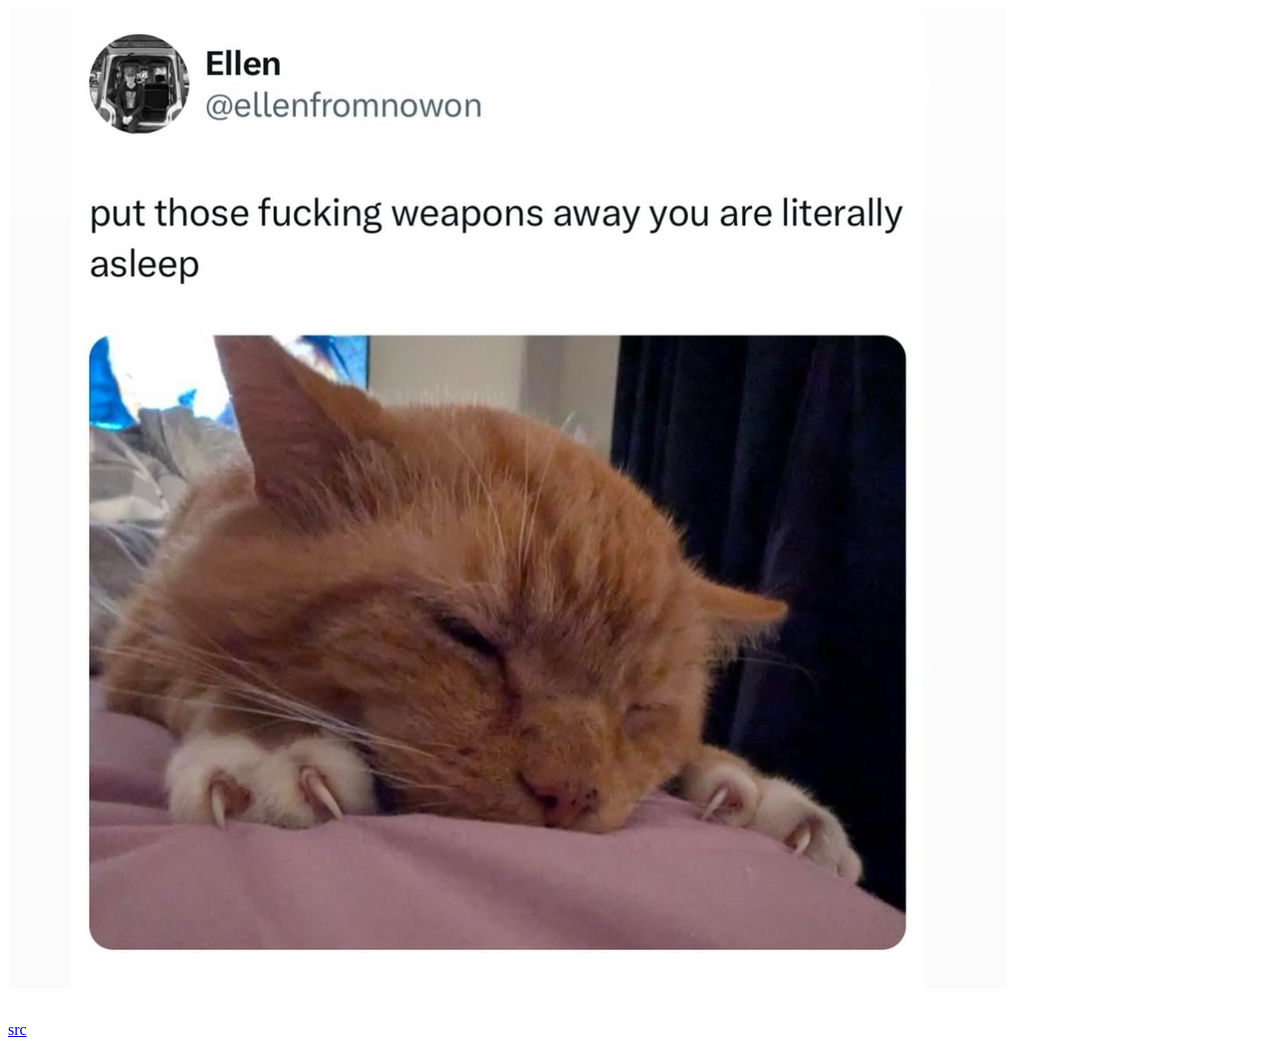
==== index.html @ a3ebc754 "added favicon funcion" ====
<!DOCTYPE html>
<html>
<head>
    <link rel="stylesheet" href="style/css.css" />
    <title>pure heat trust</title>
    <link rel="icon" type="image/x-icon" href="public/favicon.ico" />
</head>
<body>
<img src="src/sickasscat.jpg" alt="sick ass cat ong">
  <p>
      <a href="https://bsky.app/profile/weirdlilguys.bsky.social/post/3ldt7b5hvl227">src</a>
  </p>
</body>
</html>
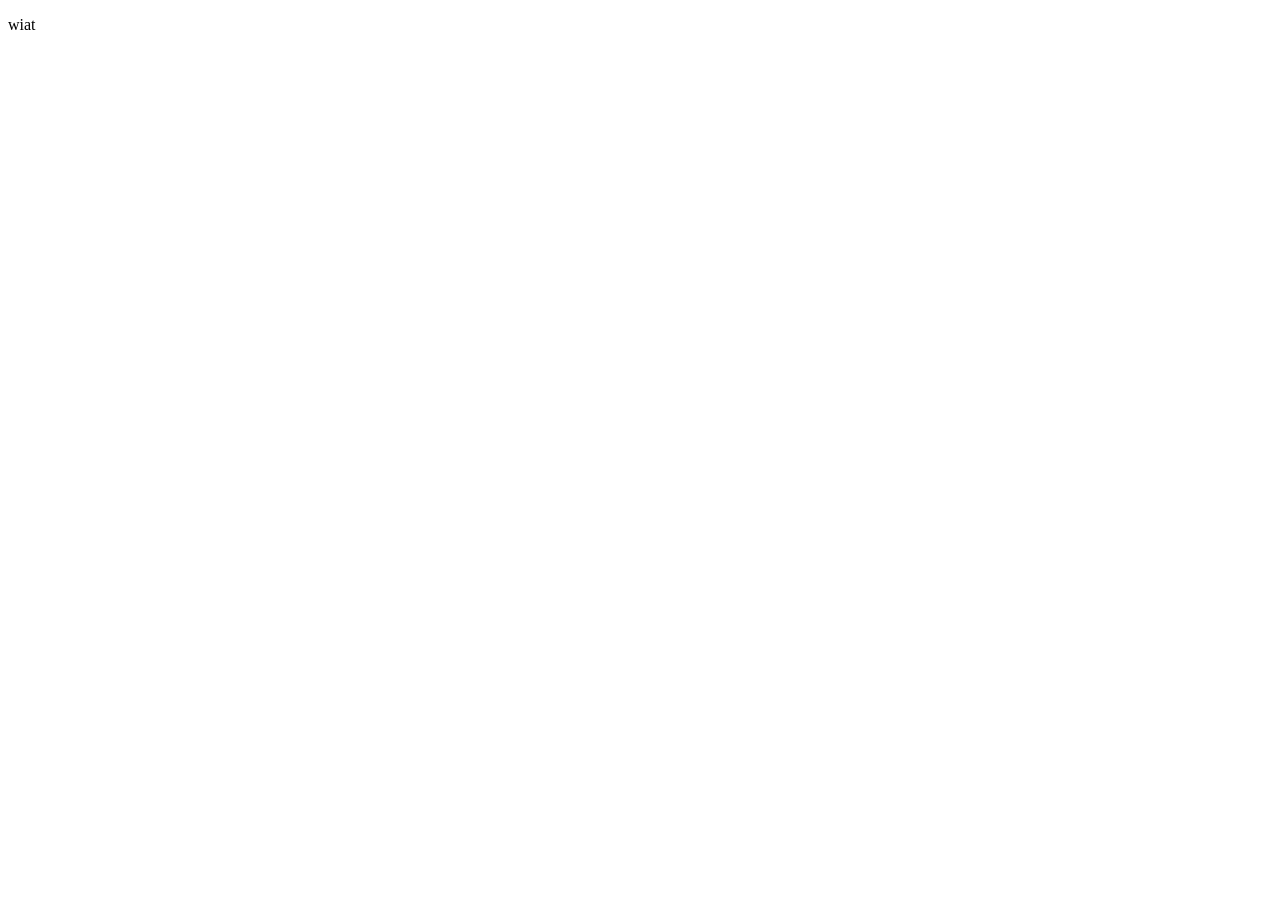
==== commit 662454fc: "Update index.html" ====
--- a/index.html
+++ b/index.html
@@ -6,9 +6,8 @@
     <link rel="icon" type="image/x-icon" href="public/favicon.ico" />
 </head>
 <body>
-<img src="src/sickasscat.jpg" alt="sick ass cat ong">
   <p>
-      <a href="https://bsky.app/profile/weirdlilguys.bsky.social/post/3ldt7b5hvl227">src</a>
+     wiat
   </p>
 </body>
 </html>
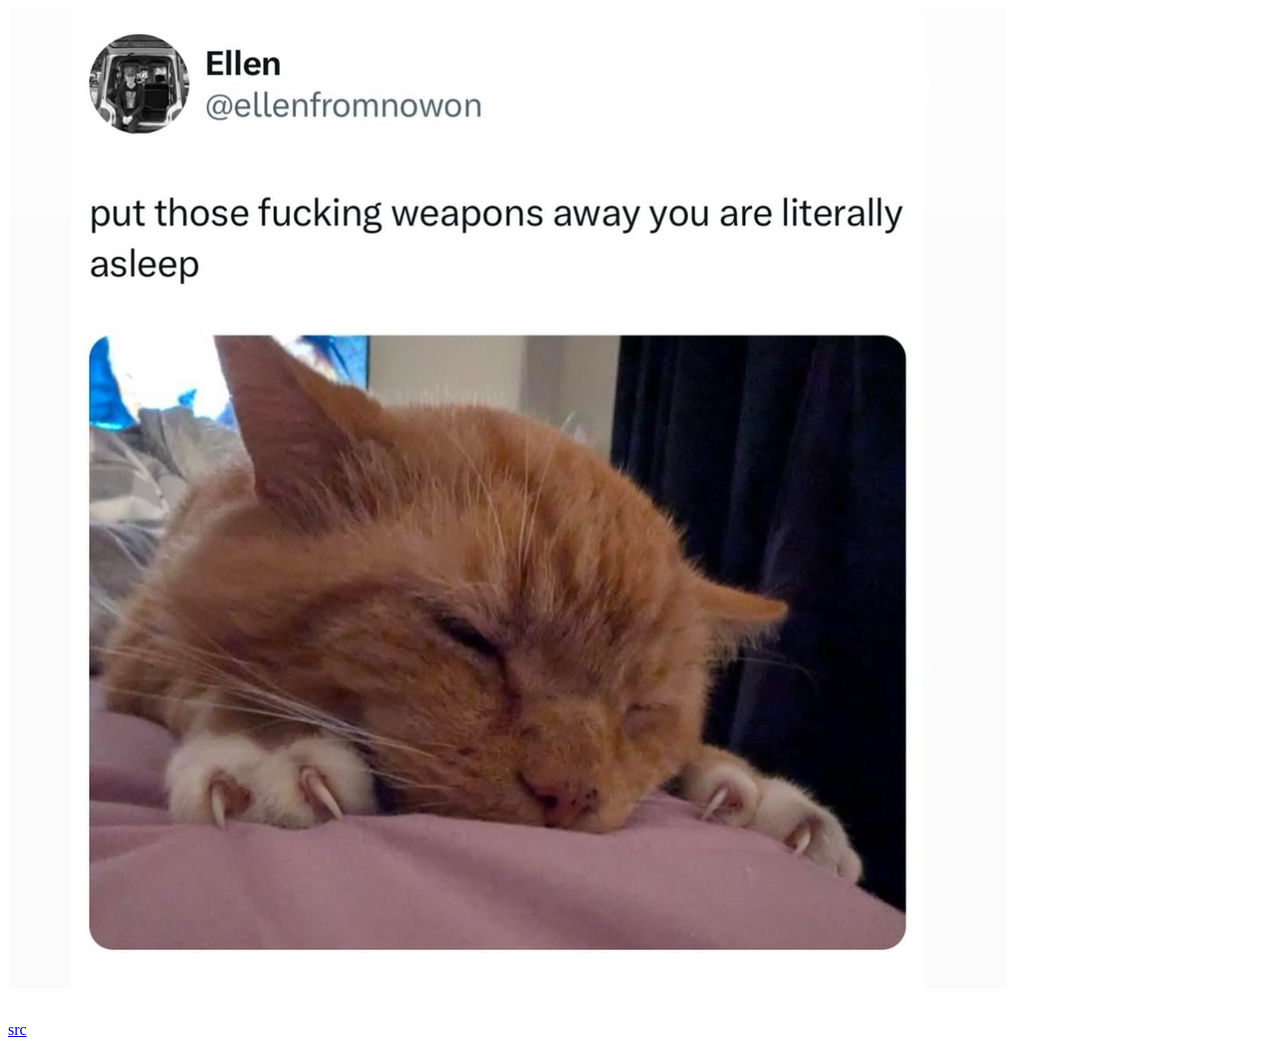
==== commit 11596119: "merge" ====
--- a/index.html
+++ b/index.html
@@ -6,8 +6,9 @@
     <link rel="icon" type="image/x-icon" href="public/favicon.ico" />
 </head>
 <body>
-  <p>
-     wiat
+<img src="src/sickasscat.jpg" alt="sick ass cat ong">
+  <p draggable="true">
+      <a href="https://bsky.app/profile/weirdlilguys.bsky.social/post/3ldt7b5hvl227">src</a>
   </p>
 </body>
 </html>
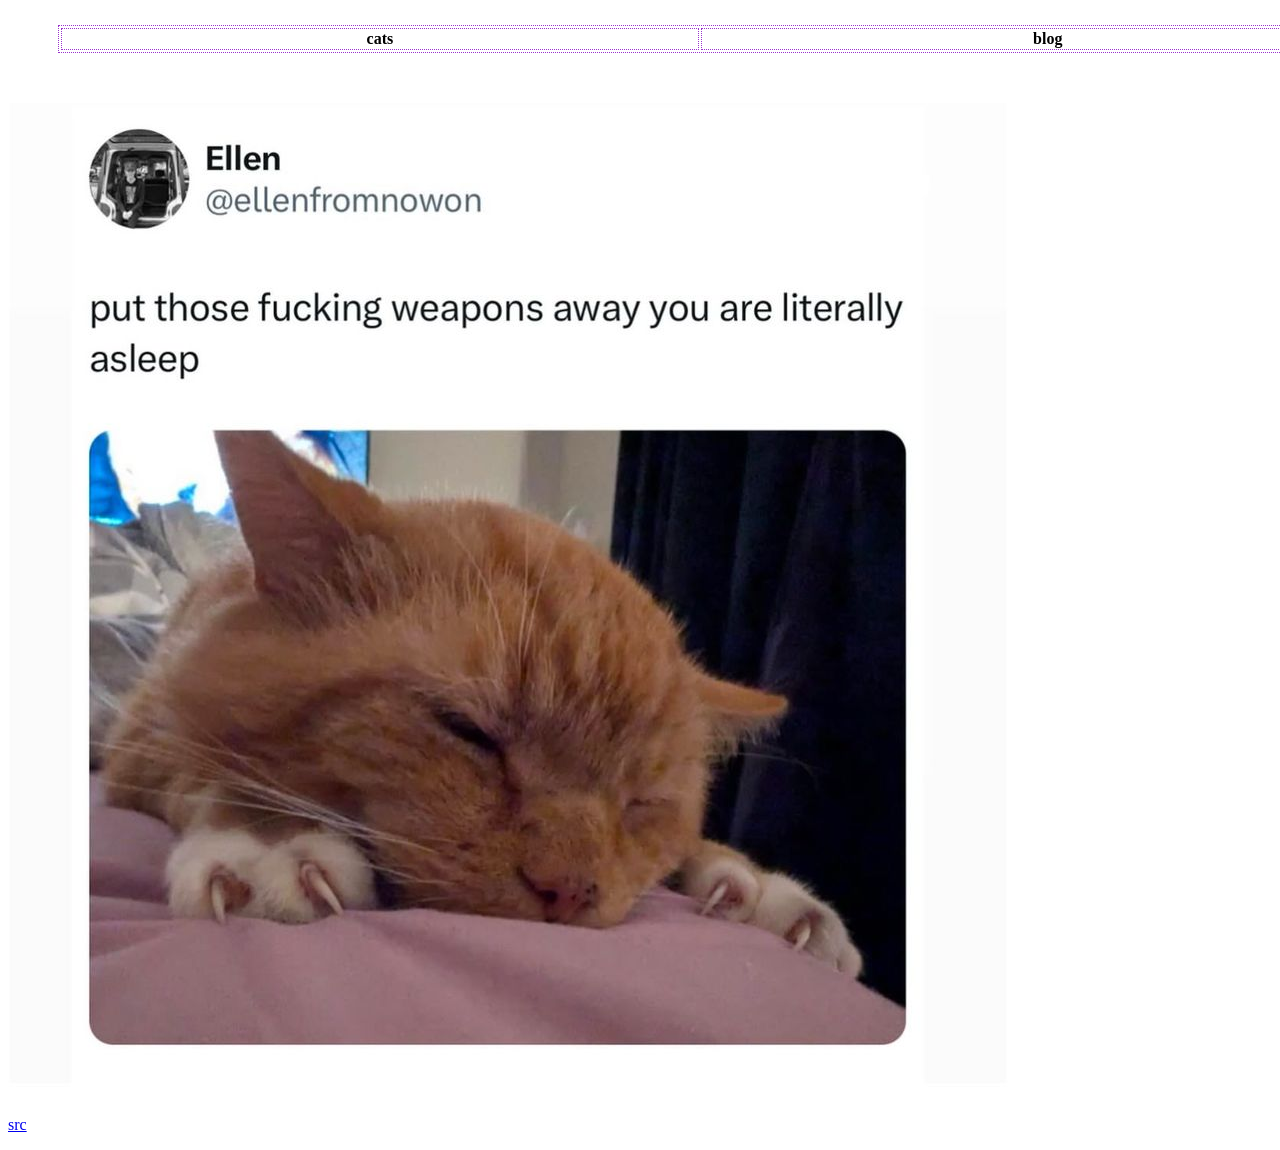
==== commit 220bcce2: "table and stuff in main" ====
--- a/index.html
+++ b/index.html
@@ -6,6 +6,13 @@
     <link rel="icon" type="image/x-icon" href="public/favicon.ico" />
 </head>
 <body>
+    <table>
+        <tr>
+            <th href="cats.technicallycolours.com">cats</th>
+            <th href="blog.technicallycolours.com">blog</th>
+            <th href="releases.technicallycolours.com">releases</th>
+        </tr>
+    </table>
 <img src="src/sickasscat.jpg" alt="sick ass cat ong">
   <p draggable="true">
       <a href="https://bsky.app/profile/weirdlilguys.bsky.social/post/3ldt7b5hvl227">src</a>
--- a/style/css.css
+++ b/style/css.css
@@ -0,0 +1,9 @@
+table{
+    margin: 25px 50px 50px 50px;
+    width:200%
+}
+table, th{
+    border: 1px dotted;
+    border-color: darkorchid;
+    
+}
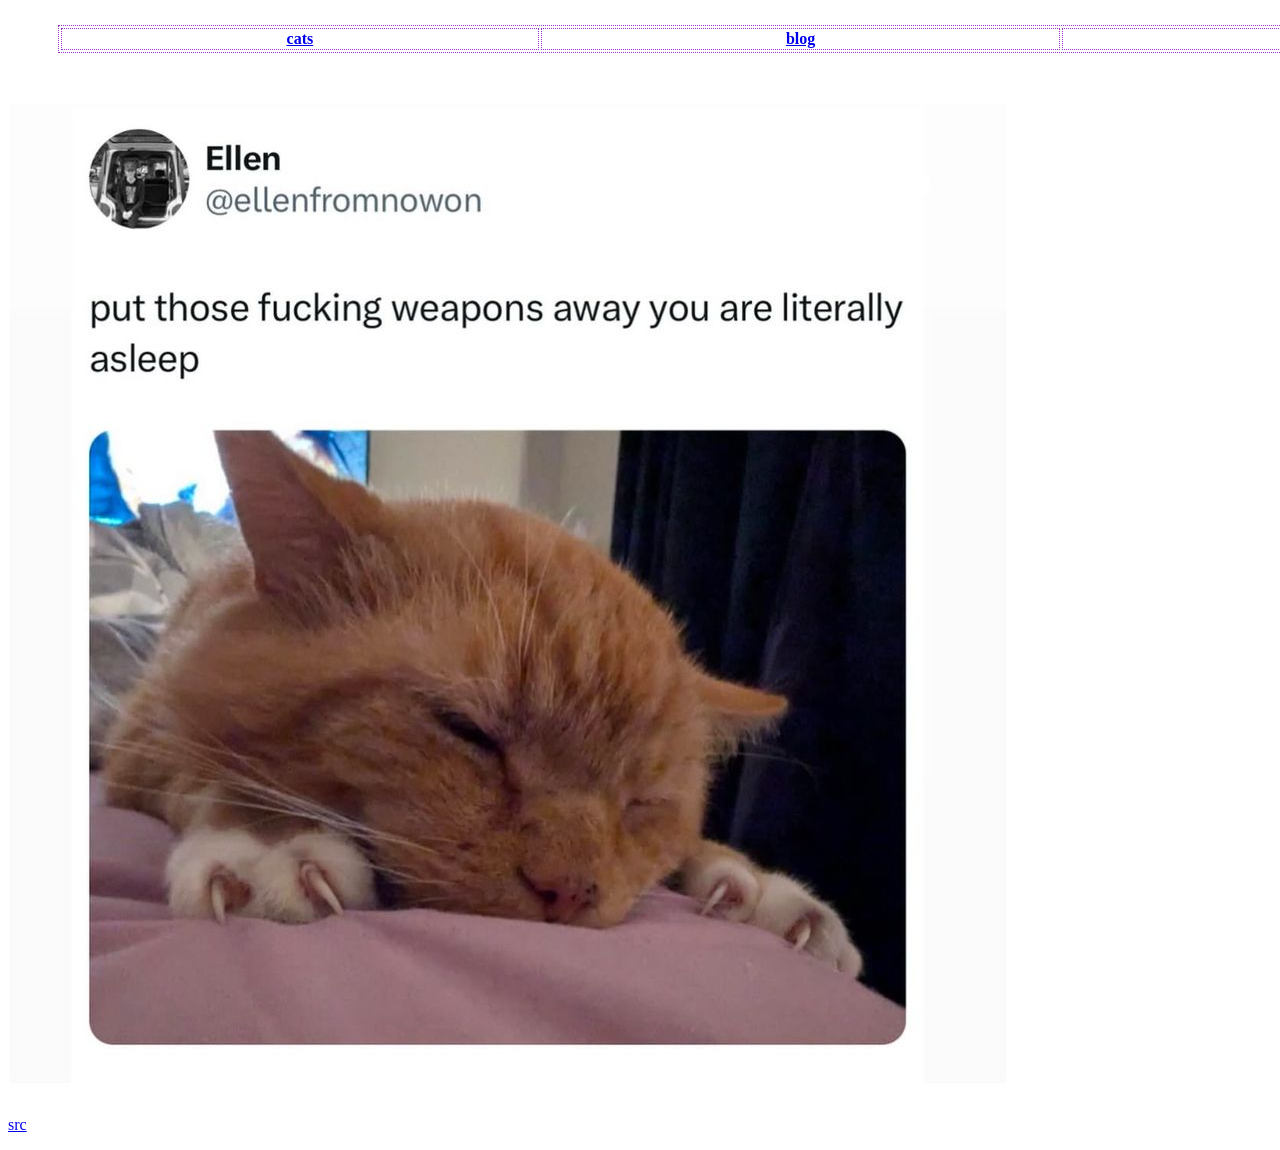
==== commit b5462a73: "update" ====
--- a/index.html
+++ b/index.html
@@ -8,9 +8,9 @@
 <body>
     <table>
         <tr>
-            <th href="cats.technicallycolours.com">cats</th>
-            <th href="blog.technicallycolours.com">blog</th>
-            <th href="releases.technicallycolours.com">releases</th>
+            <th><a href="cats.technicallycolours.com">cats</a></th>
+            <th><a href="blog.technicallycolours.com">blog</a></th>
+            <th><a href="releases.technicallycolours.com">releases</a></th>
         </tr>
     </table>
 <img src="src/sickasscat.jpg" alt="sick ass cat ong">
--- a/style/css.css
+++ b/style/css.css
@@ -1,6 +1,6 @@
 table{
     margin: 25px 50px 50px 50px;
-    width:200%
+    width:150%
 }
 table, th{
     border: 1px dotted;
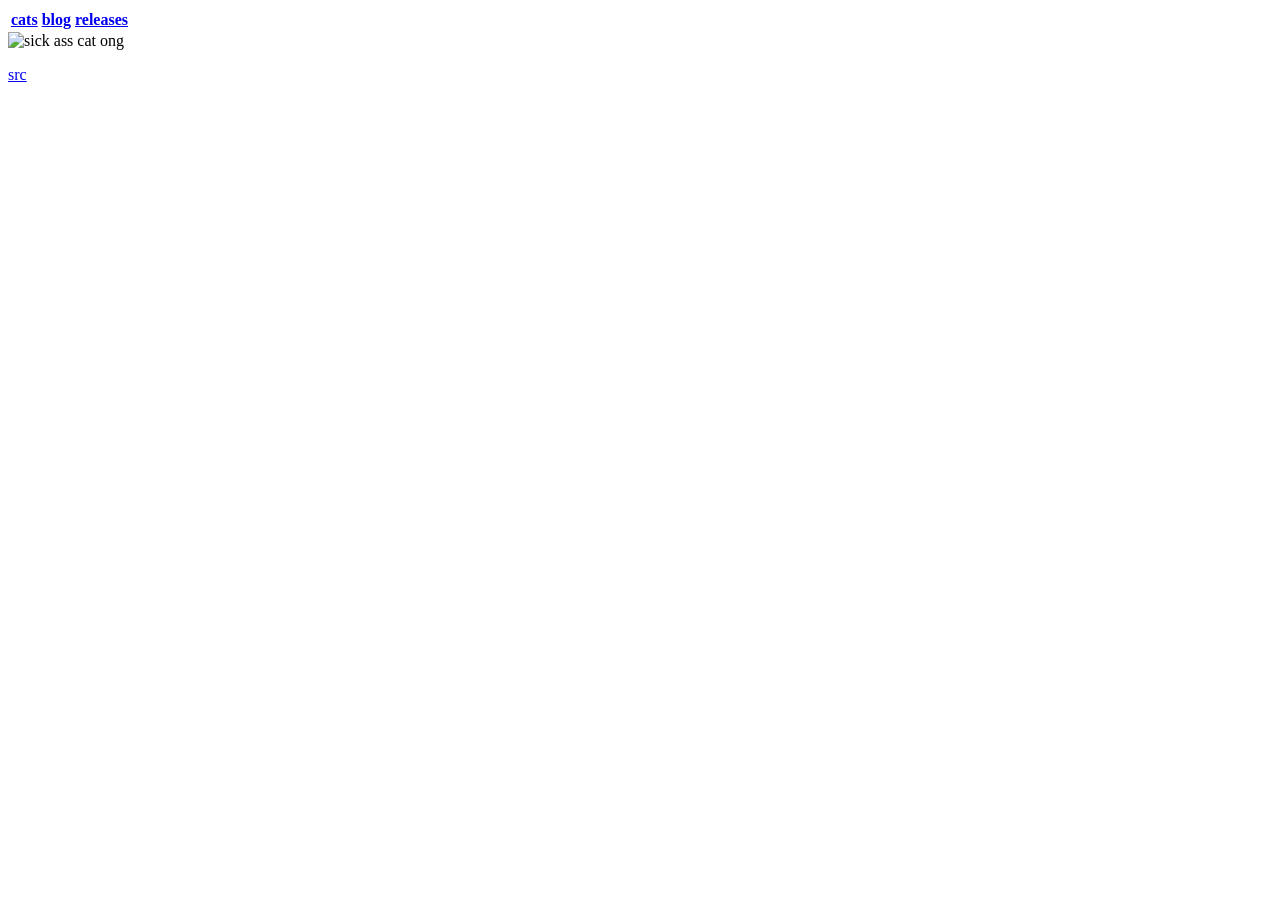
==== commit 577a7374: "updated how the website and files work idk why i didnt do this in the first place tbh" ====
--- a/index.html
+++ b/index.html
@@ -1,21 +1,21 @@
 <!DOCTYPE html>
 <html>
 <head>
-    <link rel="stylesheet" href="style/css.css" />
+    <link rel="stylesheet" href="mainstuff/style/css.css" />
     <title>pure heat trust</title>
-    <link rel="icon" type="image/x-icon" href="public/favicon.ico" />
+    <link rel="icon" type="image/x-icon" href="mainstuff/public/favicon.ico" />
 </head>
 <body>
     <table>
         <tr>
-            <th><a href="cats.technicallycolours.com">cats</a></th>
-            <th><a href="blog.technicallycolours.com">blog</a></th>
-            <th><a href="releases.technicallycolours.com">releases</a></th>
+            <th><a href="technicallycolours.com/cats">cats</a></th>
+            <th><a href="technicallycolours.com/blog">blog</a></th>
+            <th><a href="technicallycolours.com/releases">releases</a></th>
         </tr>
     </table>
-<img src="src/sickasscat.jpg" alt="sick ass cat ong">
-  <p draggable="true">
-      <a href="https://bsky.app/profile/weirdlilguys.bsky.social/post/3ldt7b5hvl227">src</a>
-  </p>
+    <img src="mainstuff/src/sickasscat.jpg" alt="sick ass cat ong">
+    <p draggable="true">
+        <a href="https://bsky.app/profile/weirdlilguys.bsky.social/post/3ldt7b5hvl227">src</a>
+    </p>
 </body>
 </html>
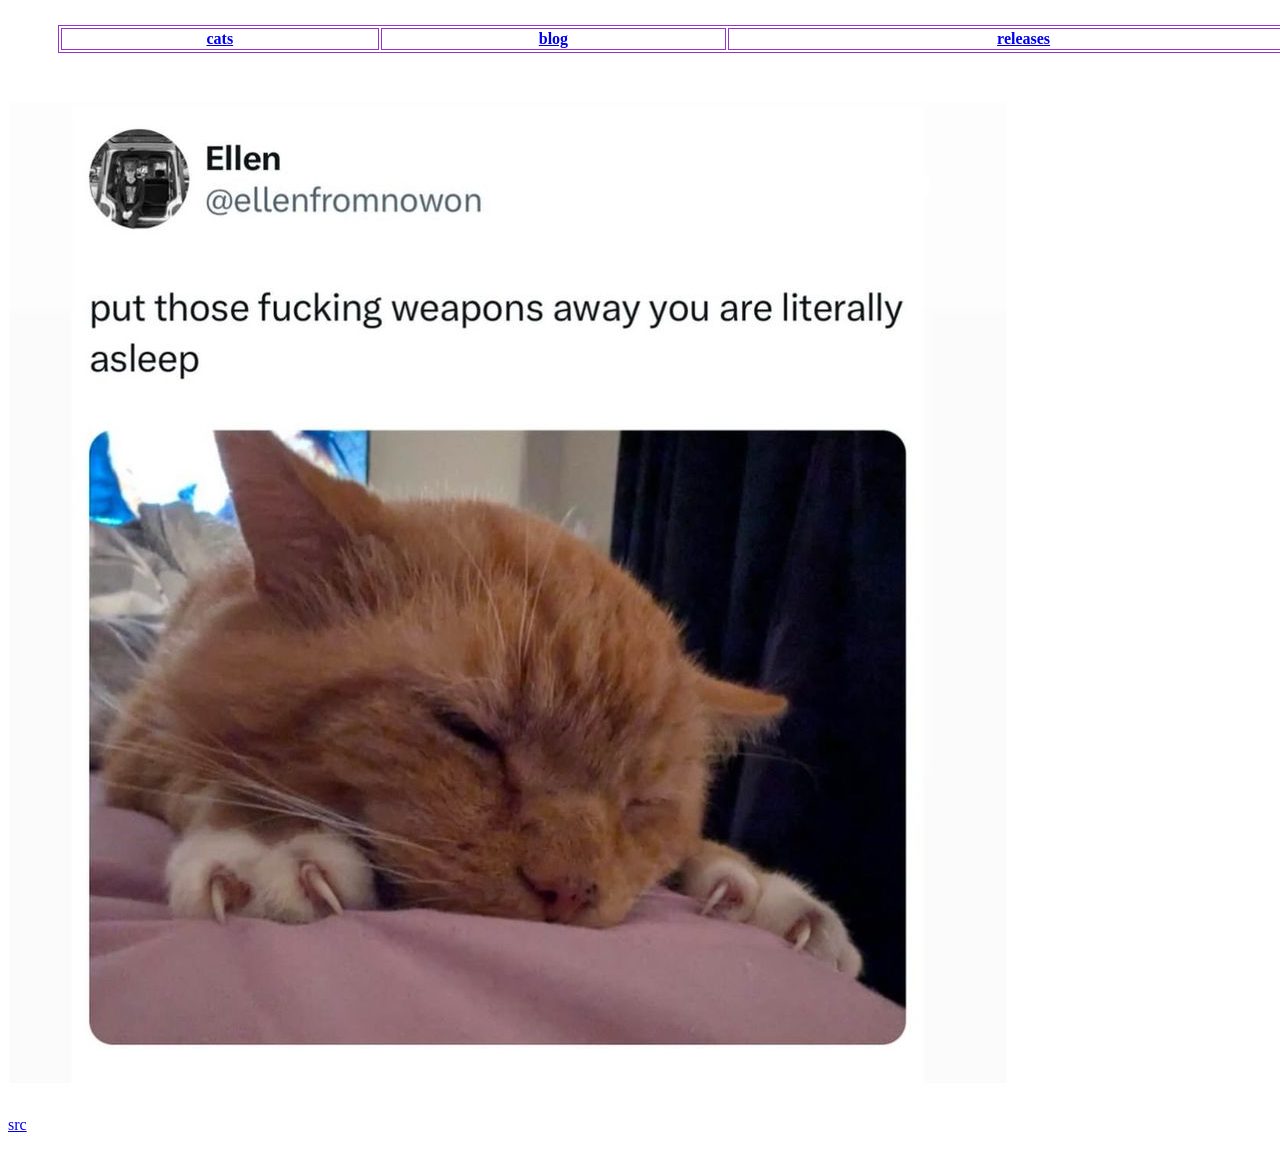
==== commit 6b4350ff: "a" ====
--- a/index.html
+++ b/index.html
@@ -8,9 +8,9 @@
 <body>
     <table>
         <tr>
-            <th><a href="technicallycolours.com/cats">cats</a></th>
-            <th><a href="technicallycolours.com/blog">blog</a></th>
-            <th><a href="technicallycolours.com/releases">releases</a></th>
+            <th><a href="www.technicallycolours.com/cats">cats</a></th>
+            <th><a href="www.technicallycolours.com/blog">blog</a></th>
+            <th><a href="www.technicallycolours.com/releases">releases</a></th>
         </tr>
     </table>
     <img src="mainstuff/src/sickasscat.jpg" alt="sick ass cat ong">
--- a/mainstuff/style/css.css
+++ b/mainstuff/style/css.css
@@ -0,0 +1,8 @@
+table{
+    margin: 25px 50px 50px 50px;
+    width:100%
+}
+table, th {
+    border: 1px solid;
+    border-color: darkorchid;
+}
